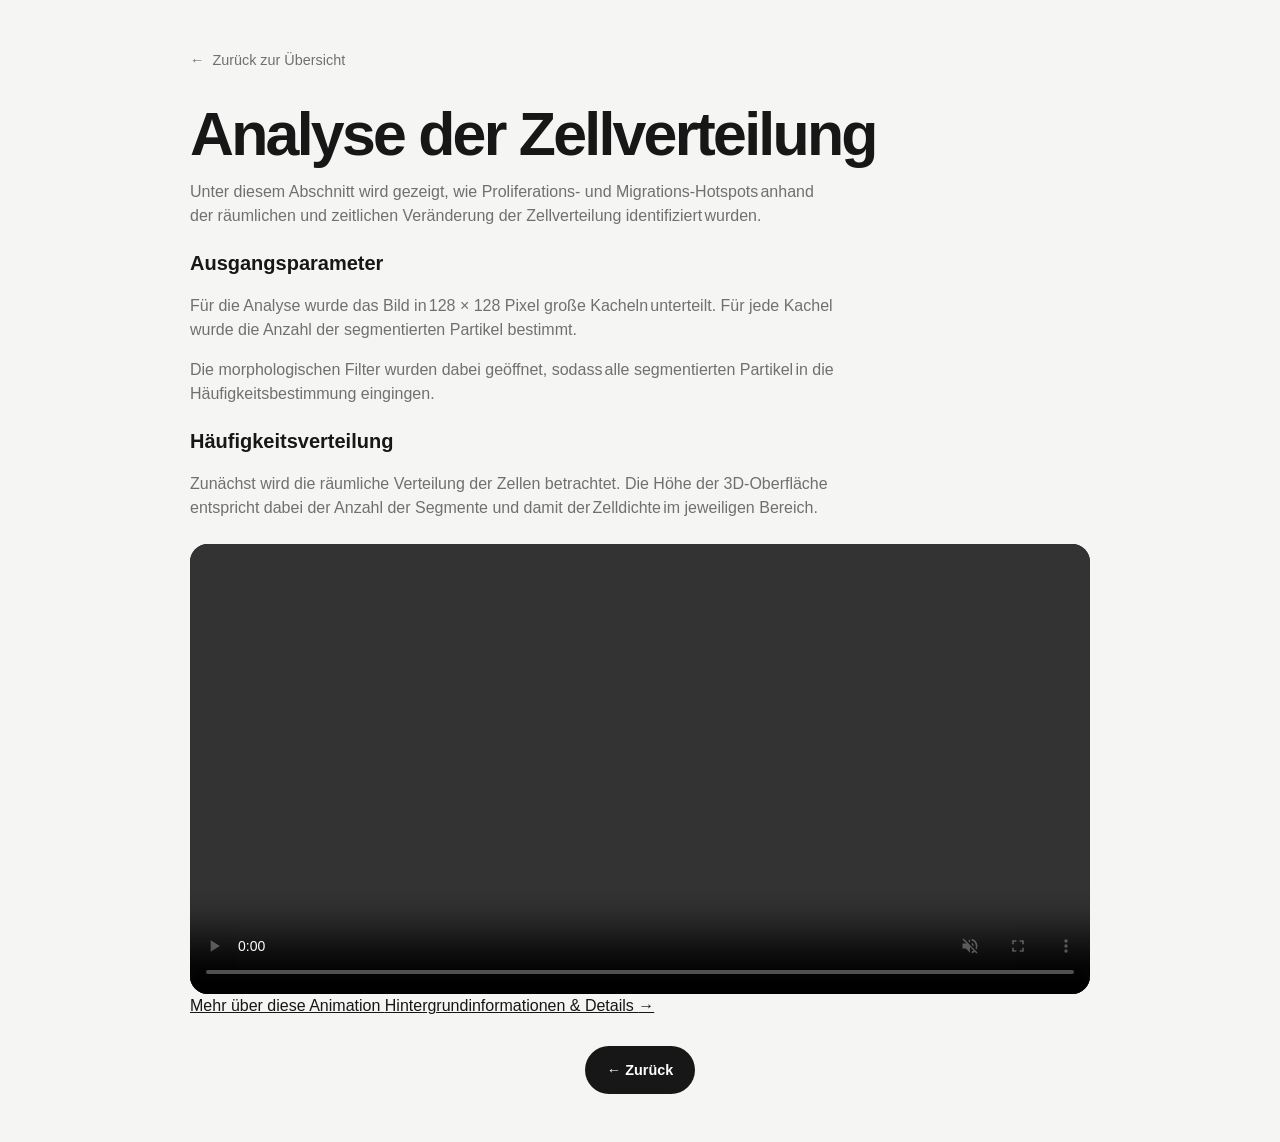
==== templates/test1.html @ abd1376d "seite 3 test" ====
<!DOCTYPE html>
<html lang="de">
<head>
    <meta charset="UTF-8">
    <meta name="viewport" content="width=device-width, initial-scale=1.0">
    <meta name="description" content="Dichtekarten">
    <title>Analyse der Zellverteilung</title>
    <link rel="stylesheet" href="../css/styles.css">
</head>
<body class="video-page">
    <main>
        <a class="back-link" href="../index.html">
            <span aria-hidden="true">←</span>
            Zurück zur Übersicht
        </a>

        <header class="video-header">
            <h1>Analyse der Zellverteilung</h1>
            <p class="video-description">
                Unter diesem Abschnitt wird gezeigt, wie Proliferations- und Migrations-Hotspots anhand der räumlichen und zeitlichen Veränderung der Zellverteilung identifiziert wurden. 
            </p>
            <p class="video-card-title">Ausgangsparameter</p>
            <p class="video-description">
                 Für die Analyse wurde das Bild in 128 × 128 Pixel große Kacheln unterteilt. Für jede Kachel wurde die Anzahl der segmentierten Partikel bestimmt. 
            </p>
            <p class="video-description">
                 Die morphologischen Filter wurden dabei geöffnet, sodass alle segmentierten Partikel in die Häufigkeitsbestimmung eingingen. 
            </p>
            <p class="video-card-title">Häufigkeitsverteilung</p>
            <p class="video-description">
                Zunächst wird die räumliche Verteilung der Zellen betrachtet. Die Höhe der 3D-Oberfläche entspricht dabei der Anzahl der Segmente und damit der Zelldichte im jeweiligen Bereich. 
            </p>
        </header>

        <div class="video-wrapper">
	    <video autoplay muted loop controls playsinline preload="metadata">
                <source src="../videos/video3.mp4" type="video/mp4">
                Dein Browser unterstützt die Videowiedergabe leider nicht.
            </video>
        </div>
	
	<div class="detail-button-wrapper">

	    <a class="detail-button" href="test2.html">

	        <span class="detail-button-content">
        	    <span class="detail-button-title">
                	Mehr über diese Animation
  	            </span>

	            <span class="detail-button-subtitle">
        	        Hintergrundinformationen &amp; Details
          	    </span>
       		</span>

        	<span class="detail-button-arrow" aria-hidden="true">
            		→
        	</span>

    	   </a>

	</div>


        <div class="video-actions">
            <a class="button" href="../index.html">← Zurück</a>
        </div>
    </main>

    <script src="../js/script.js"></script>
</body>
</html>
---- css/styles.css ----
/* ================================
   Grundlegendes Design
   ================================ */

:root {
    --background: #f5f5f3;
    --surface: #ffffff;
    --text: #171717;
    --muted: #707070;
    --border: #deded9;
    --accent: #171717;
    --accent-hover: #3a3a3a;
    --max-width: 900px;
    --radius: 18px;
}

* {
    box-sizing: border-box;
}

html {
    scroll-behavior: smooth;
}

body {
    margin: 0;
    min-height: 100vh;
    background: var(--background);
    color: var(--text);
    font-family: -apple-system, BlinkMacSystemFont, "Segoe UI", Roboto, Helvetica, Arial, sans-serif;
    line-height: 1.5;
}

a {
    color: inherit;
}

button,
a {
    -webkit-tap-highlight-color: transparent;
}

.landing-page,
.video-page {
    width: min(calc(100% - 40px), var(--max-width));
    margin: 0 auto;
}

/* ================================
   Landing Page
   ================================ */

.landing-page {
    min-height: 100vh;
    display: flex;
    flex-direction: column;
    justify-content: center;
    padding: 64px 0 32px;
}

.hero {
    margin-bottom: 42px;
}

.eyebrow {
    margin: 0 0 12px;
    color: var(--muted);
    font-size: 0.78rem;
    font-weight: 700;
    letter-spacing: 0.14em;
    text-transform: uppercase;
}

.hero h1 {
    max-width: 700px;
    margin: 0;
    font-size: clamp(2.5rem, 7vw, 5rem);
    line-height: 0.98;
    letter-spacing: -0.055em;
}

.intro {
    max-width: 560px;
    margin: 24px 0 0;
    color: var(--muted);
    font-size: 1.05rem;
}

.video-grid {
    display: grid;
    grid-template-columns: repeat(2, minmax(0, 1fr));
    gap: 14px;
}

.video-card {
    display: grid;
    grid-template-columns: auto 1fr auto;
    align-items: center;
    gap: 18px;
    min-height: 150px;
    padding: 24px;
    background: var(--surface);
    border: 1px solid var(--border);
    border-radius: var(--radius);
    text-decoration: none;
    transition:
        transform 180ms ease,
        border-color 180ms ease,
        box-shadow 180ms ease;
}

.video-card:hover,
.video-card:focus-visible {
    transform: translateY(-3px);
    border-color: #bdbdb7;
    box-shadow: 0 12px 30px rgba(0, 0, 0, 0.07);
    outline: none;
}

.video-number {
    color: var(--muted);
    font-size: 0.78rem;
    font-weight: 700;
    letter-spacing: 0.08em;
}

.video-card-content {
    min-width: 0;
}

.video-card-title {
    display: block;
    margin-bottom: 4px;
    font-size: 1.25rem;
    font-weight: 700;
}

.video-card-description {
    display: block;
    color: var(--muted);
    font-size: 0.9rem;
}

.arrow {
    font-size: 1.5rem;
    transition: transform 180ms ease;
}

.video-card:hover .arrow,
.video-card:focus-visible .arrow {
    transform: translateX(4px);
}

.site-footer {
    margin-top: 48px;
    color: var(--muted);
    font-size: 0.8rem;
}

/* ================================
   Videoseiten
   ================================ */

.video-page {
    min-height: 100vh;
    display: flex;
    flex-direction: column;
    justify-content: center;
    padding: 48px 0;
}

.back-link {
    display: inline-flex;
    align-items: center;
    gap: 8px;
    width: fit-content;
    margin-bottom: 32px;
    color: var(--muted);
    font-size: 0.9rem;
    text-decoration: none;
    transition: color 180ms ease;
}

.back-link:hover,
.back-link:focus-visible {
    color: var(--text);
    outline: none;
}

.video-header {
    margin-bottom: 24px;
}

.video-header .eyebrow {
    margin-bottom: 8px;
}

.video-header h1 {
    margin: 0;
    font-size: clamp(2rem, 6vw, 3.8rem);
    line-height: 1;
    letter-spacing: -0.045em;
}

.video-description {
    max-width: 650px;
    margin: 16px 0 0;
    color: var(--muted);
}

.video-wrapper {
    overflow: hidden;
    background: #111;
    border-radius: 18px;
}

.video-wrapper img,
.video-wrapper video {
    display: block;
    width: 100%;
    height: auto;
    max-height: 75vh;
    object-fit: contain;
    margin: 0 auto;
}

.video-actions {
    display: flex;
    justify-content: center;
    margin-top: 28px;
}

.button {
    display: inline-flex;
    align-items: center;
    justify-content: center;
    min-height: 48px;
    padding: 0 22px;
    background: var(--accent);
    color: #fff;
    border: 0;
    border-radius: 999px;
    font: inherit;
    font-size: 0.9rem;
    font-weight: 600;
    text-decoration: none;
    cursor: pointer;
    transition:
        background 180ms ease,
        transform 180ms ease;
}

.button:hover,
.button:focus-visible {
    background: var(--accent-hover);
    transform: translateY(-1px);
    outline: none;
}

/* ================================
   Mobile
   ================================ */

@media (max-width: 650px) {
    .landing-page,
    .video-page {
        width: min(calc(100% - 28px), var(--max-width));
    }

    .landing-page {
        padding: 40px 0 24px;
        justify-content: flex-start;
    }

    .hero {
        margin-top: 32px;
        margin-bottom: 30px;
    }

    .hero h1 {
        font-size: clamp(2.5rem, 14vw, 4rem);
    }

    .intro {
        font-size: 0.98rem;
    }

    .video-grid {
        grid-template-columns: 1fr;
        gap: 10px;
    }

    .video-card {
        min-height: 120px;
        padding: 20px;
    }

    .video-card-title {
        font-size: 1.1rem;
    }

    .video-card-description {
        font-size: 0.84rem;
    }

    .video-page {
        padding: 28px 0;
        justify-content: flex-start;
    }

    .video-header {
        margin-bottom: 20px;
    }

    .video-wrapper {
        border-radius: 14px;
    }

    .video-wrapper img,
    .video-wrapper video {
        display: block;
        width: 100%;
        height: auto;
        max-height: 75vh;
        object-fit: contain;
        margin: 0 auto;
    }

/* Reduzierte Animationen für Nutzer, die das bevorzugen */
@media (prefers-reduced-motion: reduce) {
    html {
        scroll-behavior: auto;
    }

    *,
    *::before,
    *::after {
        transition: none !important;
    }
}


/* ================================
   Poster
   ================================ */

.poster-wrapper {
    width: 100%;
    height: 75vh;
    min-height: 500px;
    overflow: hidden;
    background: #fff;
    border-radius: var(--radius);
    box-shadow: 0 20px 50px rgba(0, 0, 0, 0.12);
}

.poster-wrapper iframe {
    display: block;
    width: 100%;
    height: 100%;
    border: 0;
}

/* Smartphone */
@media (max-width: 650px) {
    .poster-wrapper {
        height: 70vh;
        min-height: 450px;
        border-radius: 14px;
    }
}


/* ================================
   Detail-Button
   ================================ */

.detail-button {
    display: flex;
    align-items: center;
    justify-content: space-between;
    width: 100%;
    max-width: 420px;
    margin: 28px auto 0;
    padding: 16px 20px;

    background: transparent;
    color: var(--text);

    border: 1px solid var(--border);
    border-radius: 14px;

    font: inherit;
    font-size: 0.95rem;
    font-weight: 600;
    text-decoration: none;

    transition:
        background 180ms ease,
        border-color 180ms ease,
        transform 180ms ease;
}

.detail-button:hover,
.detail-button:focus-visible {
    background: var(--surface);
    border-color: #bdbdb7;
    transform: translateY(-2px);
    outline: none;
}

.detail-button-content {
    display: flex;
    flex-direction: column;
    align-items: flex-start;
    gap: 2px;
}

.detail-button-title {
    font-weight: 600;
}

.detail-button-subtitle {
    color: var(--muted);
    font-size: 0.78rem;
    font-weight: 400;
}

.detail-button-arrow {
    display: flex;
    align-items: center;
    justify-content: center;

    width: 34px;
    height: 34px;

    border: 1px solid var(--border);
    border-radius: 50%;

    font-size: 1.1rem;

    transition: transform 180ms ease;
}

.detail-button:hover .detail-button-arrow,
.detail-button:focus-visible .detail-button-arrow {
    transform: translateX(4px);
}
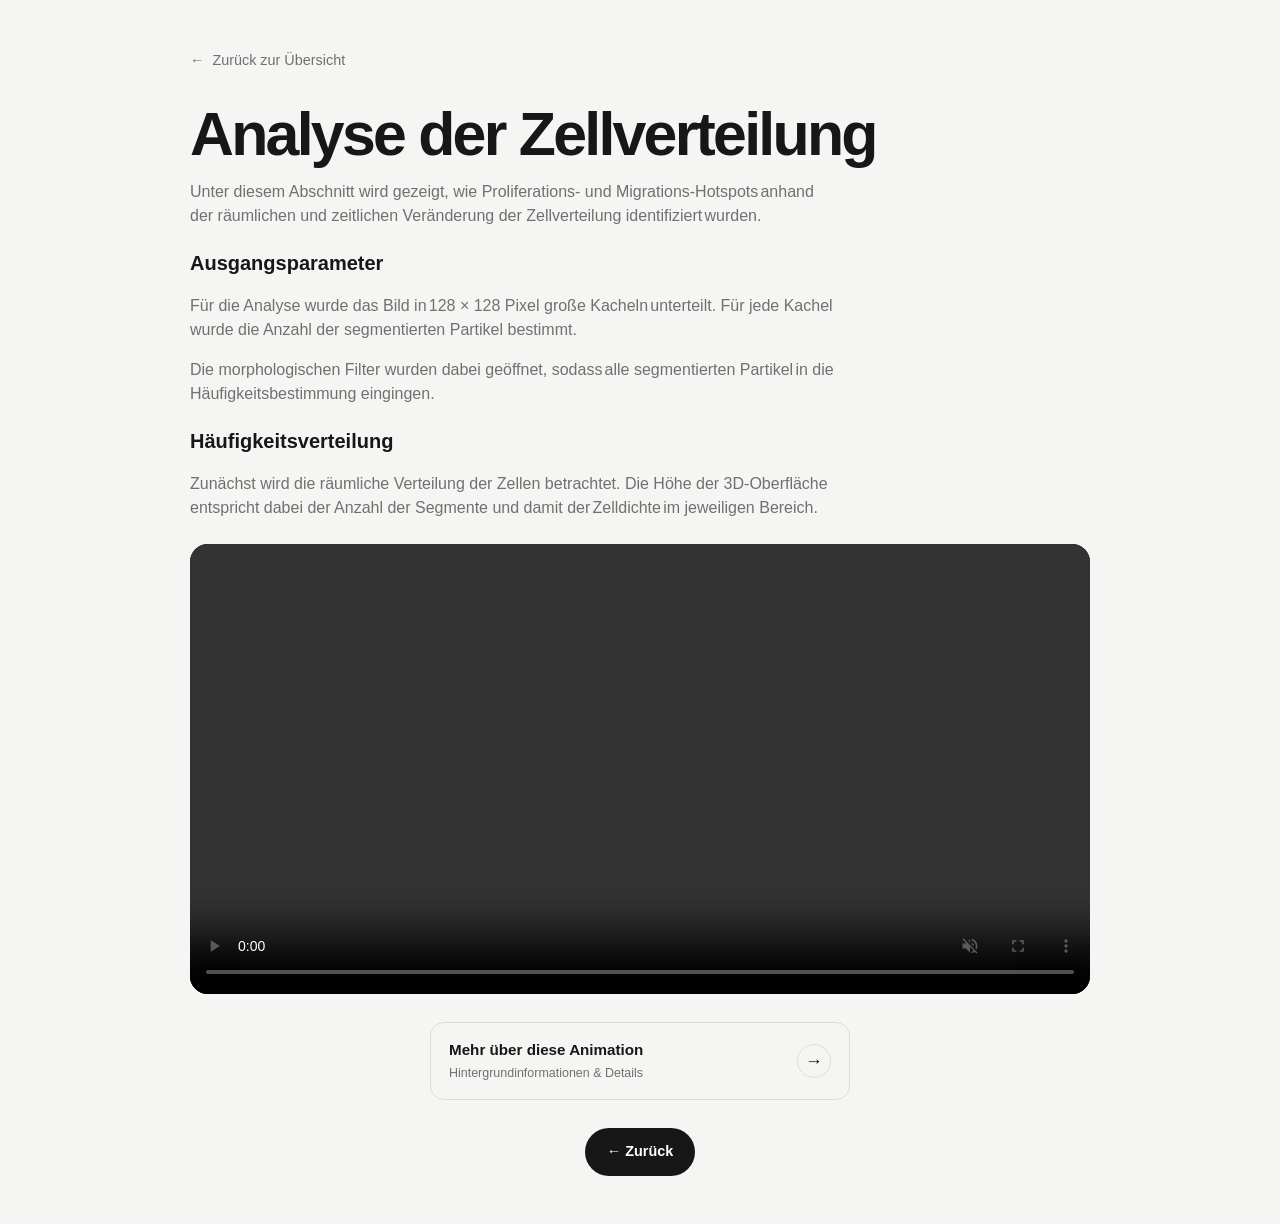
==== commit 31f1c6a3: "fixed a css error" ====
--- a/templates/test1.html
+++ b/templates/test1.html
@@ -41,23 +41,19 @@
 	
 	<div class="detail-button-wrapper">
 
-	    <a class="detail-button" href="test2.html">
-
-	        <span class="detail-button-content">
-        	    <span class="detail-button-title">
-                	Mehr über diese Animation
-  	            </span>
+	    <a href="test2.html" class="detail-button">
+        	<span class="detail-button-content">
+	            <span class="detail-button-title">
+        	        Mehr über diese Animation
+            	</span>
 
 	            <span class="detail-button-subtitle">
         	        Hintergrundinformationen &amp; Details
-          	    </span>
-       		</span>
-
-        	<span class="detail-button-arrow" aria-hidden="true">
-            		→
+            	</span>
         	</span>
 
-    	   </a>
+	        <span class="detail-button-arrow" aria-hidden="true">→</span>
+       	    </a>
 
 	</div>
 
--- a/css/styles.css
+++ b/css/styles.css
@@ -325,6 +325,7 @@
         object-fit: contain;
         margin: 0 auto;
     }
+}
 
 /* Reduzierte Animationen für Nutzer, die das bevorzugen */
 @media (prefers-reduced-motion: reduce) {
@@ -371,18 +372,26 @@
 }
 
 
-/* ================================
-   Detail-Button
-   ================================ */
+/* =================================
+   Button für Zusatzinformationen
+   ================================= */
+
+.detail-button-wrapper {
+    display: flex;
+    justify-content: center;
+    width: 100%;
+    margin-top: 28px;
+}
 
 .detail-button {
     display: flex;
     align-items: center;
     justify-content: space-between;
+
     width: 100%;
     max-width: 420px;
-    margin: 28px auto 0;
-    padding: 16px 20px;
+
+    padding: 16px 18px;
 
     background: transparent;
     color: var(--text);
@@ -390,33 +399,28 @@
     border: 1px solid var(--border);
     border-radius: 14px;
 
-    font: inherit;
-    font-size: 0.95rem;
-    font-weight: 600;
     text-decoration: none;
 
-    transition:
-        background 180ms ease,
-        border-color 180ms ease,
-        transform 180ms ease;
-}
-
-.detail-button:hover,
-.detail-button:focus-visible {
+    transition: background 0.18s ease,
+                border-color 0.18s ease,
+                transform 0.18s ease;
+}
+
+.detail-button:hover {
     background: var(--surface);
     border-color: #bdbdb7;
     transform: translateY(-2px);
-    outline: none;
 }
 
 .detail-button-content {
     display: flex;
     flex-direction: column;
-    align-items: flex-start;
     gap: 2px;
+    text-align: left;
 }
 
 .detail-button-title {
+    font-size: 0.95rem;
     font-weight: 600;
 }
 
@@ -434,16 +438,17 @@
     width: 34px;
     height: 34px;
 
+    flex-shrink: 0;
+    margin-left: 16px;
+
     border: 1px solid var(--border);
     border-radius: 50%;
 
     font-size: 1.1rem;
 
-    transition: transform 180ms ease;
-}
-
-.detail-button:hover .detail-button-arrow,
-.detail-button:focus-visible .detail-button-arrow {
+    transition: transform 0.18s ease;
+}
+
+.detail-button:hover .detail-button-arrow {
     transform: translateX(4px);
 }
-
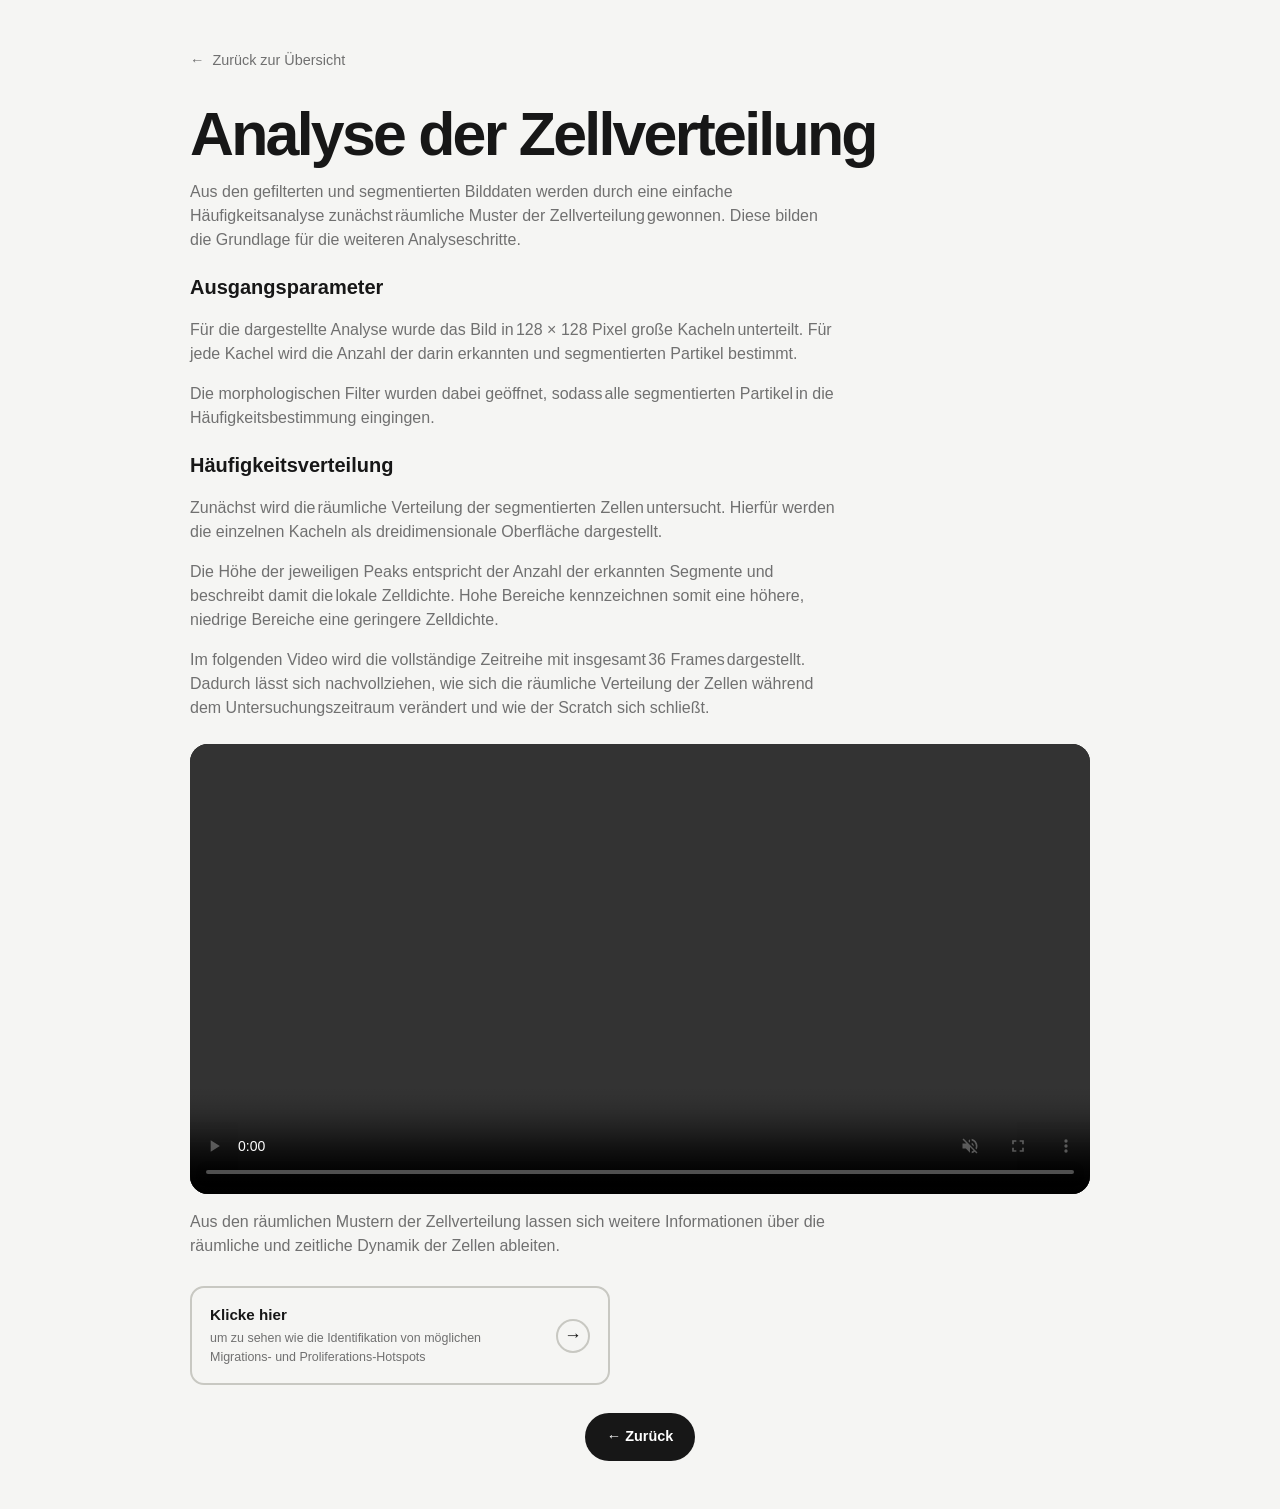
==== commit 09cc8341: "update tests" ====
--- a/templates/test1.html
+++ b/templates/test1.html
@@ -17,18 +17,24 @@
         <header class="video-header">
             <h1>Analyse der Zellverteilung</h1>
             <p class="video-description">
-                Unter diesem Abschnitt wird gezeigt, wie Proliferations- und Migrations-Hotspots anhand der räumlichen und zeitlichen Veränderung der Zellverteilung identifiziert wurden. 
+		Aus den gefilterten und segmentierten Bilddaten werden durch eine einfache Häufigkeitsanalyse zunächst räumliche Muster der Zellverteilung gewonnen. Diese bilden die Grundlage für die weiteren Analyseschritte. 
             </p>
             <p class="video-card-title">Ausgangsparameter</p>
             <p class="video-description">
-                 Für die Analyse wurde das Bild in 128 × 128 Pixel große Kacheln unterteilt. Für jede Kachel wurde die Anzahl der segmentierten Partikel bestimmt. 
+                 Für die dargestellte Analyse wurde das Bild in 128 × 128 Pixel große Kacheln unterteilt. Für jede Kachel wird die Anzahl der darin erkannten und segmentierten Partikel bestimmt. 
             </p>
             <p class="video-description">
                  Die morphologischen Filter wurden dabei geöffnet, sodass alle segmentierten Partikel in die Häufigkeitsbestimmung eingingen. 
             </p>
             <p class="video-card-title">Häufigkeitsverteilung</p>
             <p class="video-description">
-                Zunächst wird die räumliche Verteilung der Zellen betrachtet. Die Höhe der 3D-Oberfläche entspricht dabei der Anzahl der Segmente und damit der Zelldichte im jeweiligen Bereich. 
+                Zunächst wird die räumliche Verteilung der segmentierten Zellen untersucht. Hierfür werden die einzelnen Kacheln als dreidimensionale Oberfläche dargestellt. 
+            </p>
+	    <p class="video-description">
+                Die Höhe der jeweiligen Peaks entspricht der Anzahl der erkannten Segmente und beschreibt damit die lokale Zelldichte. Hohe Bereiche kennzeichnen somit eine höhere, niedrige Bereiche eine geringere Zelldichte. 
+            </p>
+	    <p class="video-description">
+                Im folgenden Video wird die vollständige Zeitreihe mit insgesamt 36 Frames dargestellt. Dadurch lässt sich nachvollziehen, wie sich die räumliche Verteilung der Zellen während dem Untersuchungszeitraum verändert und wie der Scratch sich schließt. 
             </p>
         </header>
 
@@ -38,17 +44,23 @@
                 Dein Browser unterstützt die Videowiedergabe leider nicht.
             </video>
         </div>
+
+
+	    <p class="video-description">
+                Aus den räumlichen Mustern der Zellverteilung lassen sich weitere Informationen über die räumliche und zeitliche Dynamik der Zellen ableiten.  
+            </p>
+
 	
 	<div class="detail-button-wrapper">
 
 	    <a href="test2.html" class="detail-button">
         	<span class="detail-button-content">
 	            <span class="detail-button-title">
-        	        Mehr über diese Animation
+        	        Klicke hier
             	</span>
 
 	            <span class="detail-button-subtitle">
-        	        Hintergrundinformationen &amp; Details
+        	        um zu sehen wie die Identifikation von möglichen Migrations- und Proliferations-Hotspots 
             	</span>
         	</span>
 
--- a/css/styles.css
+++ b/css/styles.css
@@ -327,7 +327,11 @@
     }
 }
 
-/* Reduzierte Animationen für Nutzer, die das bevorzugen */
+
+/* =================================
+   Reduzierte Animationen
+   ================================= */
+
 @media (prefers-reduced-motion: reduce) {
     html {
         scroll-behavior: auto;
@@ -362,7 +366,9 @@
     border: 0;
 }
 
-/* Smartphone */
+
+/* Poster auf Smartphones */
+
 @media (max-width: 650px) {
     .poster-wrapper {
         height: 70vh;
@@ -378,7 +384,7 @@
 
 .detail-button-wrapper {
     display: flex;
-    justify-content: center;
+    justify-content: flex-start;
     width: 100%;
     margin-top: 28px;
 }
@@ -396,20 +402,23 @@
     background: transparent;
     color: var(--text);
 
-    border: 1px solid var(--border);
+    border: 2px solid #c8c8c2;
     border-radius: 14px;
 
     text-decoration: none;
 
-    transition: background 0.18s ease,
-                border-color 0.18s ease,
-                transform 0.18s ease;
-}
-
-.detail-button:hover {
+    transition:
+        background 180ms ease,
+        border-color 180ms ease,
+        transform 180ms ease;
+}
+
+.detail-button:hover,
+.detail-button:focus-visible {
     background: var(--surface);
     border-color: #bdbdb7;
     transform: translateY(-2px);
+    outline: none;
 }
 
 .detail-button-content {
@@ -441,14 +450,15 @@
     flex-shrink: 0;
     margin-left: 16px;
 
-    border: 1px solid var(--border);
+    border: 2px solid #c8c8c2;
     border-radius: 50%;
 
     font-size: 1.1rem;
 
-    transition: transform 0.18s ease;
-}
-
-.detail-button:hover .detail-button-arrow {
+    transition: transform 180ms ease;
+}
+
+.detail-button:hover .detail-button-arrow,
+.detail-button:focus-visible .detail-button-arrow {
     transform: translateX(4px);
-}
+}
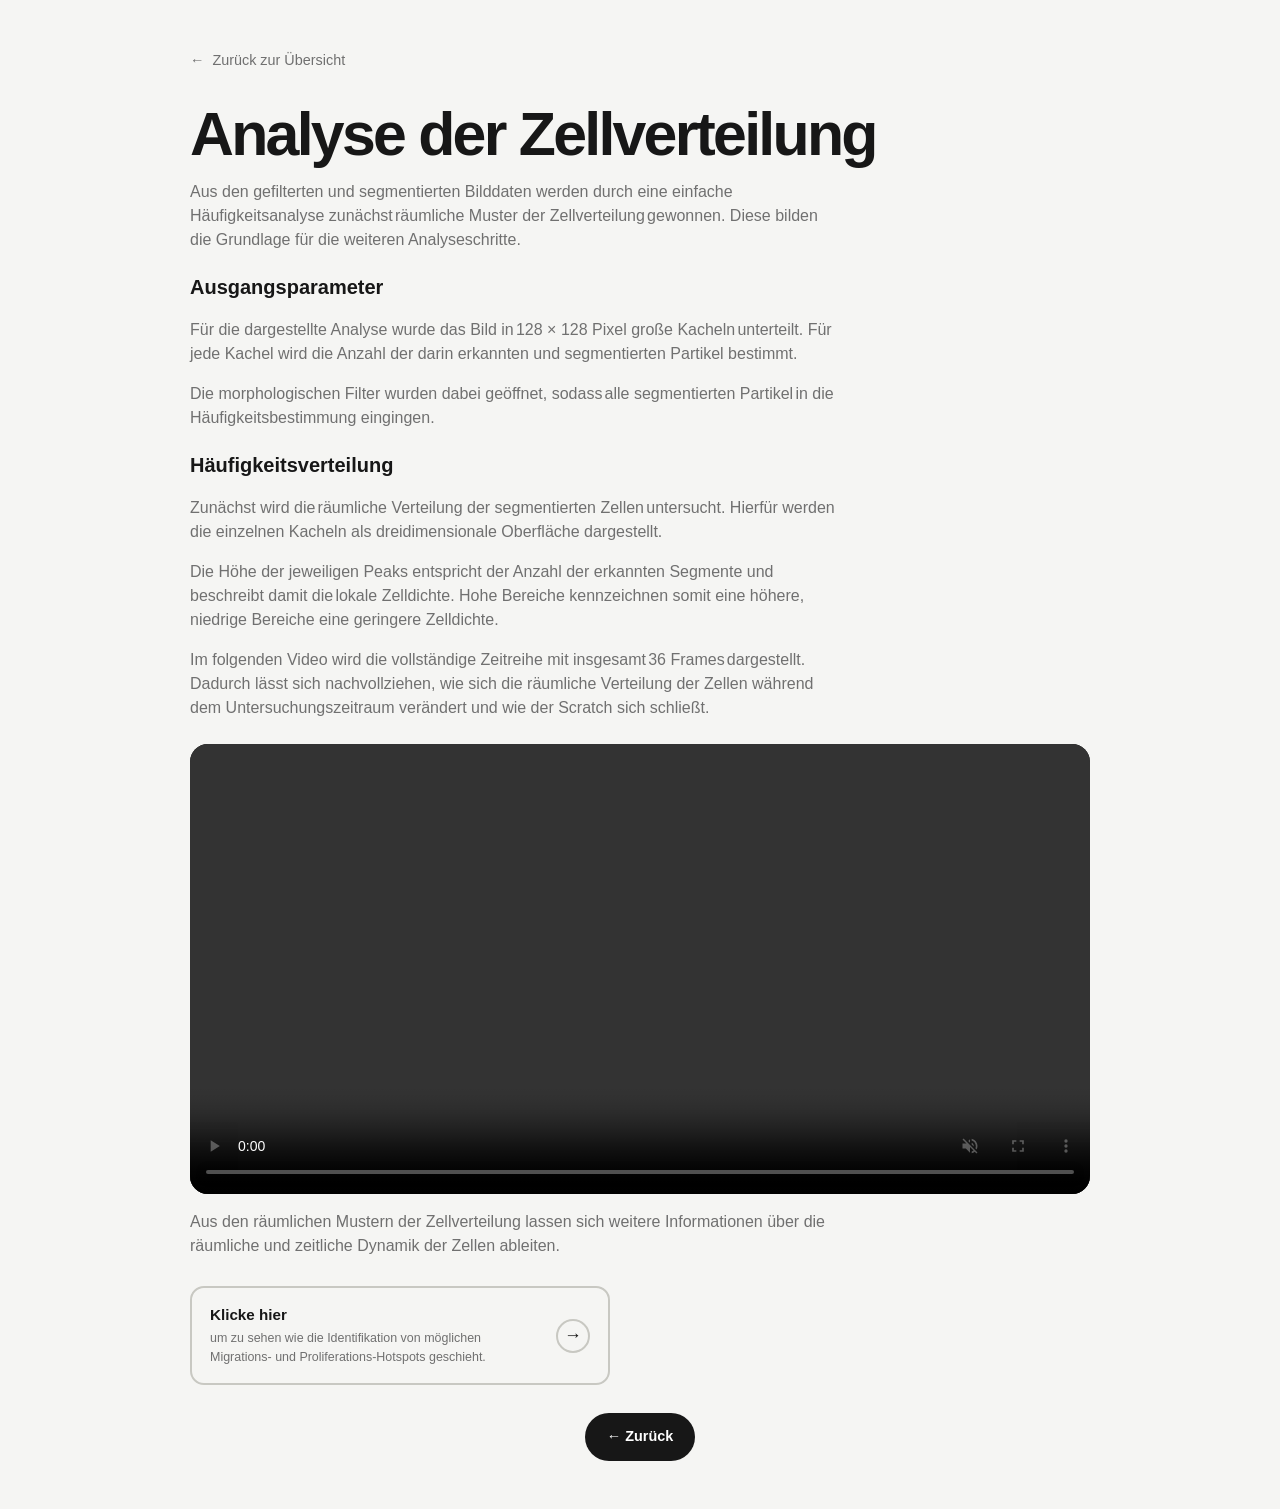
==== commit 23be1a33: "Update test1.html" ====
--- a/templates/test1.html
+++ b/templates/test1.html
@@ -60,7 +60,7 @@
             	</span>
 
 	            <span class="detail-button-subtitle">
-        	        um zu sehen wie die Identifikation von möglichen Migrations- und Proliferations-Hotspots 
+        	        um zu sehen wie die Identifikation von möglichen Migrations- und Proliferations-Hotspots geschieht.
             	</span>
         	</span>
 
